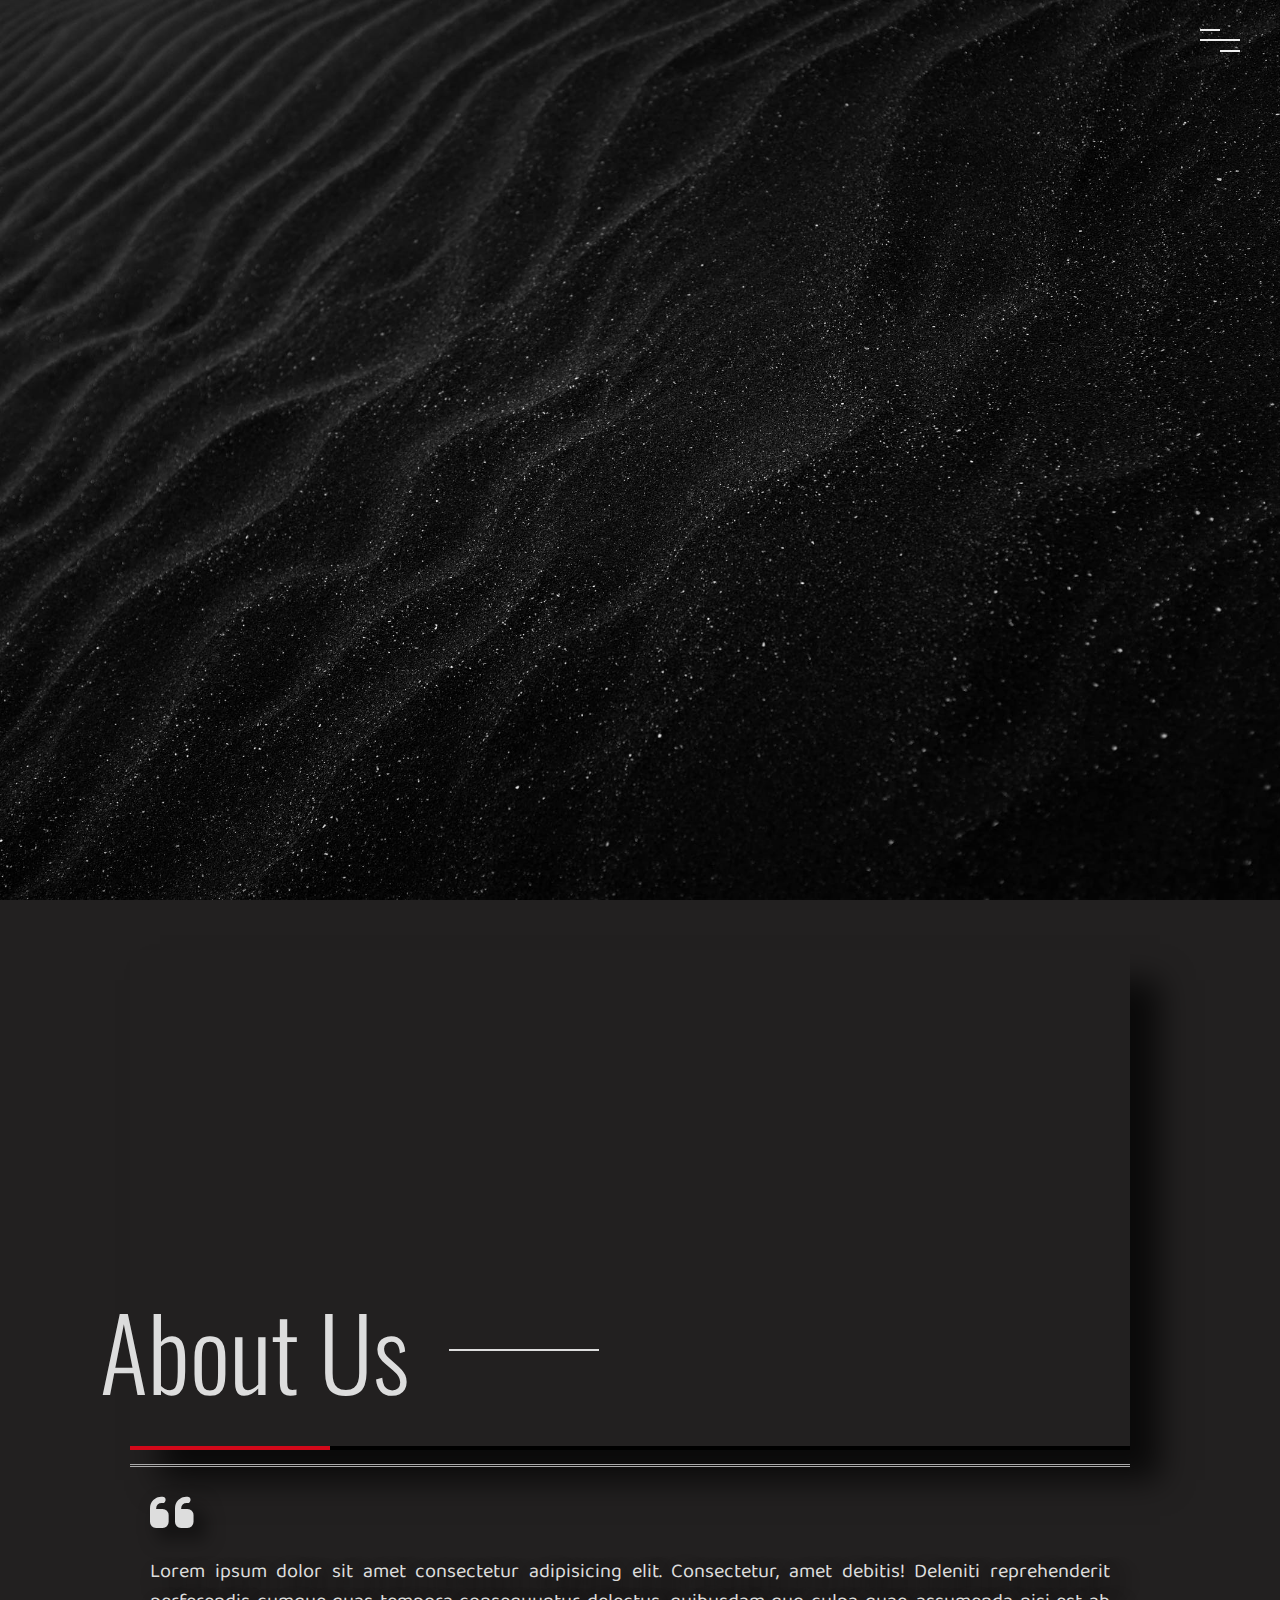
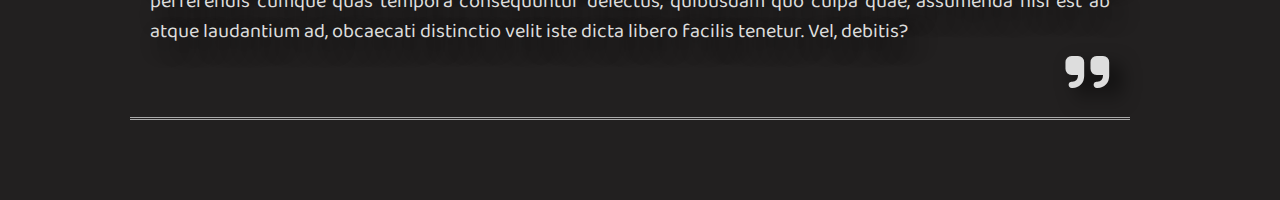
==== Business Agency/index.html @ 18efa64e "Initial commit" ====
<!DOCTYPE html>
<html lang="en">

<head>
  <meta charset="UTF-8">
  <meta http-equiv="X-UA-Compatible" content="IE=edge">
  <meta name="viewport" content="width=device-width, initial-scale=1.0">
  <title>Business Agency</title>
  <link rel="stylesheet" href="style.css">
  <link rel="stylesheet" href="https://cdnjs.cloudflare.com/ajax/libs/font-awesome/6.4.0/css/all.min.css">
  <link rel="preconnect" href="https://fonts.googleapis.com">
  <link rel="preconnect" href="https://fonts.gstatic.com" crossorigin>
  <link
    href="https://fonts.googleapis.com/css2?family=Baloo+Da+2:wght@400;500;600;700;800&family=Oswald:wght@200;300;400;500;600;700&display=swap"
    rel="stylesheet">
</head>

<body>

  <!-- Navbar -->
  <nav class="navbar">
    <div class="logo">
      <a href="#">
        <span>C</span>ode<span>A</span>nd<span>C</span>reate
      </a>
    </div>
    <div class="nav-list">
      <a href="#" class="nav-link">Home</a>
      <a href="#" class="nav-link">About</a>
      <a href="#" class="nav-link">Pricing</a>
      <a href="#" class="nav-link">Blog</a>
      <a href="#" class="nav-link">Contact</a>
    </div>
  </nav>
  <!-- End of Navbar -->

  <!-- Menu -->
  <div class="menu">
    <div class="line line-1"></div>
    <div class="line line-2"></div>
    <div class="line line-3"></div>
  </div>
  <!-- End of Menu -->

  <div class="container">
    <!-- Section 1 -->
    <section class="section-1">
      <div class="banner">
        <h1 class="banner-heading">
          <span class="heading-1">Business Ideas</span>
          <span class="heading-2">Consulting</span>
          <span class="heading-3">Digital Marketing</span>
          <span class="heading-4">Strategy</span>
        </h1>
        <p class="banner-paragraph">Lorem ipsum dolor sit.</p>
        <button class="banner-btn">Discover Now</button>
      </div>
    </section>
    <!-- End of section 1 -->

    <!-- Section 2 -->
    <section class="section-2">
      <h1 class="section-heading">About Us</h1>
      <div class="section-heading-line"></div>
      <div class="video-wrapper">
        <video src="images/about-us-video.mp4" class="video"></video>
        <div class="controls">
          <div class="video-bar-wrapper">
            <div class="video-bar"></div>
          </div>
          <div class="buttons">
            <button type="button" title="play">
              <i class="far fa-play-circle"></i>
            </button>
          </div>
        </div>
      </div>
      <p class="section-2-paragraph">
        <i class="fas fa-quote-left"></i>
        Lorem ipsum dolor sit amet consectetur adipisicing elit. Consectetur, amet debitis! Deleniti reprehenderit
        perferendis cumque quas tempora consequuntur delectus, quibusdam quo culpa quae, assumenda nisi est ab atque
        laudantium ad, obcaecati distinctio velit iste dicta libero facilis tenetur. Vel, debitis?
        <i class="fas fa-quote-right"></i>
      </p>
    </section>
    <!-- End of Section 2 -->
  </div>

  <script src="script.js"></script>
</body>

</html>
---- Business Agency/style.css ----
/* Common styles */
* {
  margin: 0;
  padding: 0;
  box-sizing: border-box;
  outline: none;
  text-decoration: none;
  list-style-type: none;
  font-family: "Baloo Da 2", cursive;
}

html {
  font-size: 62.5%;
}
/* End of common styles */

/* Navbar */
.navbar {
  width: 100%;
  height: 8rem;
  background-color: rgba(0, 0, 0, 0.9);
  position: fixed;
  top: -8rem;
  z-index: 10;
  padding: 3rem;
  transition: height 0.5s;
  animation: animateNavbar 1s 0.5s forwards;
}

@keyframes animateNavbar {
  0% {
    top: -8rem;
  }
  100% {
    top: 0;
  }
}

.navbar.change {
  height: 100vh;
}

.logo {
  position: absolute;
  top: 1.5rem;
  left: 4rem;
}

.logo a {
  font-family: "MADE Soulmaze", sans-serif;
  font-size: 2.5rem;
  color: #eee;
  letter-spacing: 0.1rem;
}

.logo span {
  font-family: "MADE Soulmaze", sans-serif;
  font-size: 3.5rem;
  color: #9e0e09;
  font-weight: bold;
}

.nav-list {
  position: absolute;
  top: 25%;
  left: 50%;
  transform: translateX(-50%);
  display: flex;
  flex-direction: column;
  align-items: center;
  opacity: 0;
  visibility: hidden;
  transition: all 0.2;
}

.navbar.change .nav-list {
  opacity: 1;
  visibility: visible;
  transition: all 0.7s 0.5s;
}

.nav-link {
  font-family: "MADE Soulmaze", sans-serif;
  font-size: 4rem;
  color: #fff;
  letter-spacing: 0.3rem;
  margin: 2rem 0;
  transition: color 0.4s;
}

.nav-link:hover {
  color: #9e0e09;
}
/* End of Navbar */

/* Menu */
.menu {
  width: 4rem;
  height: 4rem;
  position: fixed;
  z-index: 100;
  top: 2rem;
  right: 4rem;
  display: flex;
  flex-direction: column;
  justify-content: space-evenly;
  cursor: pointer;
}

.line {
  width: 100%;
  height: 0.2rem;
  background-color: #eee;
  transition: transform 0.3s;
}

.line-1 {
  width: 50%;
}

.change .line-1 {
  transform: translate(100%, 1rem) rotate(-35deg);
  transform-origin: right;
}

.line-3 {
  width: 50%;
  margin-left: auto;
}

.change .line-3 {
  transform: translateY(-1rem) rotate(35deg);
  transform-origin: right;
}
/* End of Menu */

/* Section 1 */
.section-1 {
  width: 100%;
  height: 100vh;
  background: url(images/dark-bg.jpeg) no-repeat;
  background-size: cover;
  position: relative;
}

.banner {
  width: 100%;
  position: absolute;
  top: 20%;
  left: 50%;
  transform: translateX(-50%);
  text-align: center;
}

.banner-heading {
  margin-bottom: 4rem;
  height: 20rem;
  perspective: 50rem;
  overflow: hidden;
}

.banner-heading span {
  font-family: "Oswald", san-serif;
  font-size: 12rem;
  font-weight: 400;
  text-transform: uppercase;
  color: #fff;
  text-shadow: 0.3rem 0.3rem 0.6rem rgba(0, 0, 0, 0.5);
  position: absolute;
  width: 100%;
  display: flex;
  justify-content: center;
  transform: translateZ(8rem);
  opacity: 0;
  letter-spacing: 3rem;
}

.heading-1 {
  animation: animateHeading 12s 3s infinite;
}

.heading-2 {
  animation: animateHeading 12s 6s infinite;
}

.heading-3 {
  animation: animateHeading 12s 9s infinite;
}

.heading-4 {
  animation: animateHeading 12s 12s infinite;
}

@keyframes animateHeading {
  0% {
    transform: translateZ(8rem);
    opacity: 0;
    letter-spacing: 3rem;
  }
  3% {
    transform: translateZ(0);
    opacity: 1;
    letter-spacing: 1rem;
  }
  25% {
    transform: translateZ(0);
    opacity: 1;
    letter-spacing: 1rem;
  }
  28% {
    transform: translateZ(8rem);
    opacity: 0;
    letter-spacing: 3rem;
  }
  100% {
    transform: translateZ(8rem);
    opacity: 0;
    letter-spacing: 3rem;
  }
}

.banner-paragraph {
  font-size: 4rem;
  font-weight: 400;
  text-transform: uppercase;
  color: #fff;
  background-color: rgba(0, 0, 0, 0.6);
  width: 30%;
  margin: 0 auto 4rem auto;
  padding: 1rem 0;
  box-shadow: 1rem 1rem 5rem rgba(0, 0, 0, 0.5);
  opacity: 0;
  visibility: hidden;
  animation: fadeAnimation 1s 1.5s forwards;
}

.banner-btn {
  width: 30rem;
  height: 6rem;
  background: linear-gradient(to right, #9b0e0e, #7a1010);
  color: #fff;
  font-size: 2rem;
  text-transform: uppercase;
  border-radius: 3rem;
  border: 0.1rem solid #800505;
  box-shadow: 1rem 2rem 3rem rgba(0, 0, 0, 0.5);
  text-shadow: 0.6rem 0.3rem 0.2rem rgba(0, 0, 0, 0.4);
  cursor: pointer;
  opacity: 0;
  visibility: hidden;
  animation: fadeAnimation 1s 2s forwards;
  position: relative;
  overflow: hidden;
}

.banner-btn::before {
  content: "";
  width: 100%;
  height: 100%;
  background: linear-gradient(to right, transparent, #fff, transparent);
  position: absolute;
  top: 0;
  left: -100%;
  transform: skewX(-30deg);
  transition: left 0.5s;
}

.banner-btn:hover::before {
  left: 100%;
}

@keyframes fadeAnimation {
  0% {
    opacity: 0;
    visibility: hidden;
  }
  100% {
    opacity: 1;
    visibility: visible;
  }
}
/* End of Section 1 */

/* Section 2 */
.section-2 {
  width: 100%;
  height: 100vh;
  background-color: #222020;
  display: flex;
  align-items: center;
  padding: 0 10rem;
  position: relative;
}

.section-heading {
  font-family: "Oswald", sans-serif;
  font-size: 10rem;
  font-weight: 300;
  color: #ddd;
  margin-right: 4rem;
}

.section-heading-line {
  width: 15rem;
  height: 0.2rem;
  background-color: #ddd;
}

.video-wrapper {
  width: 100rem;
  height: 50rem;
  position: absolute;
  top: 5rem;
  right: 15rem;
  box-shadow: 3rem 3rem 3rem rgba(0, 0, 0, 0.7);
  overflow: hidden;
}

.video {
  width: 100%;
  height: 100%;
  object-fit: cover;
  opacity: 0.3;
}

.controls {
  width: 100%;
  position: absolute;
  bottom: 0;
  background-color: rgba(0, 0, 0, 0.7);
  transform: translateY(calc(100% - 0.4rem));
  transition: transform 0.4s;
}

.video-wrapper:hover .controls {
  transform: translateY(0);
}

.video-bar-wrapper {
  width: 100%;
  height: 0.7rem;
  background-color: #000;
  position: absolute;
  top: 0;
  left: 0;
}

.video-bar {
  height: 100%;
  width: 20%;
  background-color: #d30819;
}

.buttons {
  padding: 2rem 1rem 1rem 1rem;
}

.buttons button {
  background: none;
  border: none;
  cursor: pointer;
}

.buttons i {
  font-size: 2.8rem;
  color: #fff;
}

.section-2-paragraph {
  width: 100rem;
  position: absolute;
  bottom: 8rem;
  right: 15rem;
  font-size: 2rem;
  color: #ddd;
  border-top: 0.3rem double #aaa;
  border-bottom: 0.3rem double #aaa;
  padding: 2rem;
  display: flex;
  flex-direction: column;
  justify-content: center;
  align-items: center;
  text-align: justify;
  text-shadow: 1rem 1rem 2rem rgba(0, 0, 0, 0.7);
  line-height: 1.5;
}

.fa-quote-left {
  align-self: flex-start;
  font-size: 5rem;
  margin-bottom: 2rem;
}

.fa-quote-right {
  align-self: flex-end;
  font-size: 5rem;
}
/* End of Section 2 */
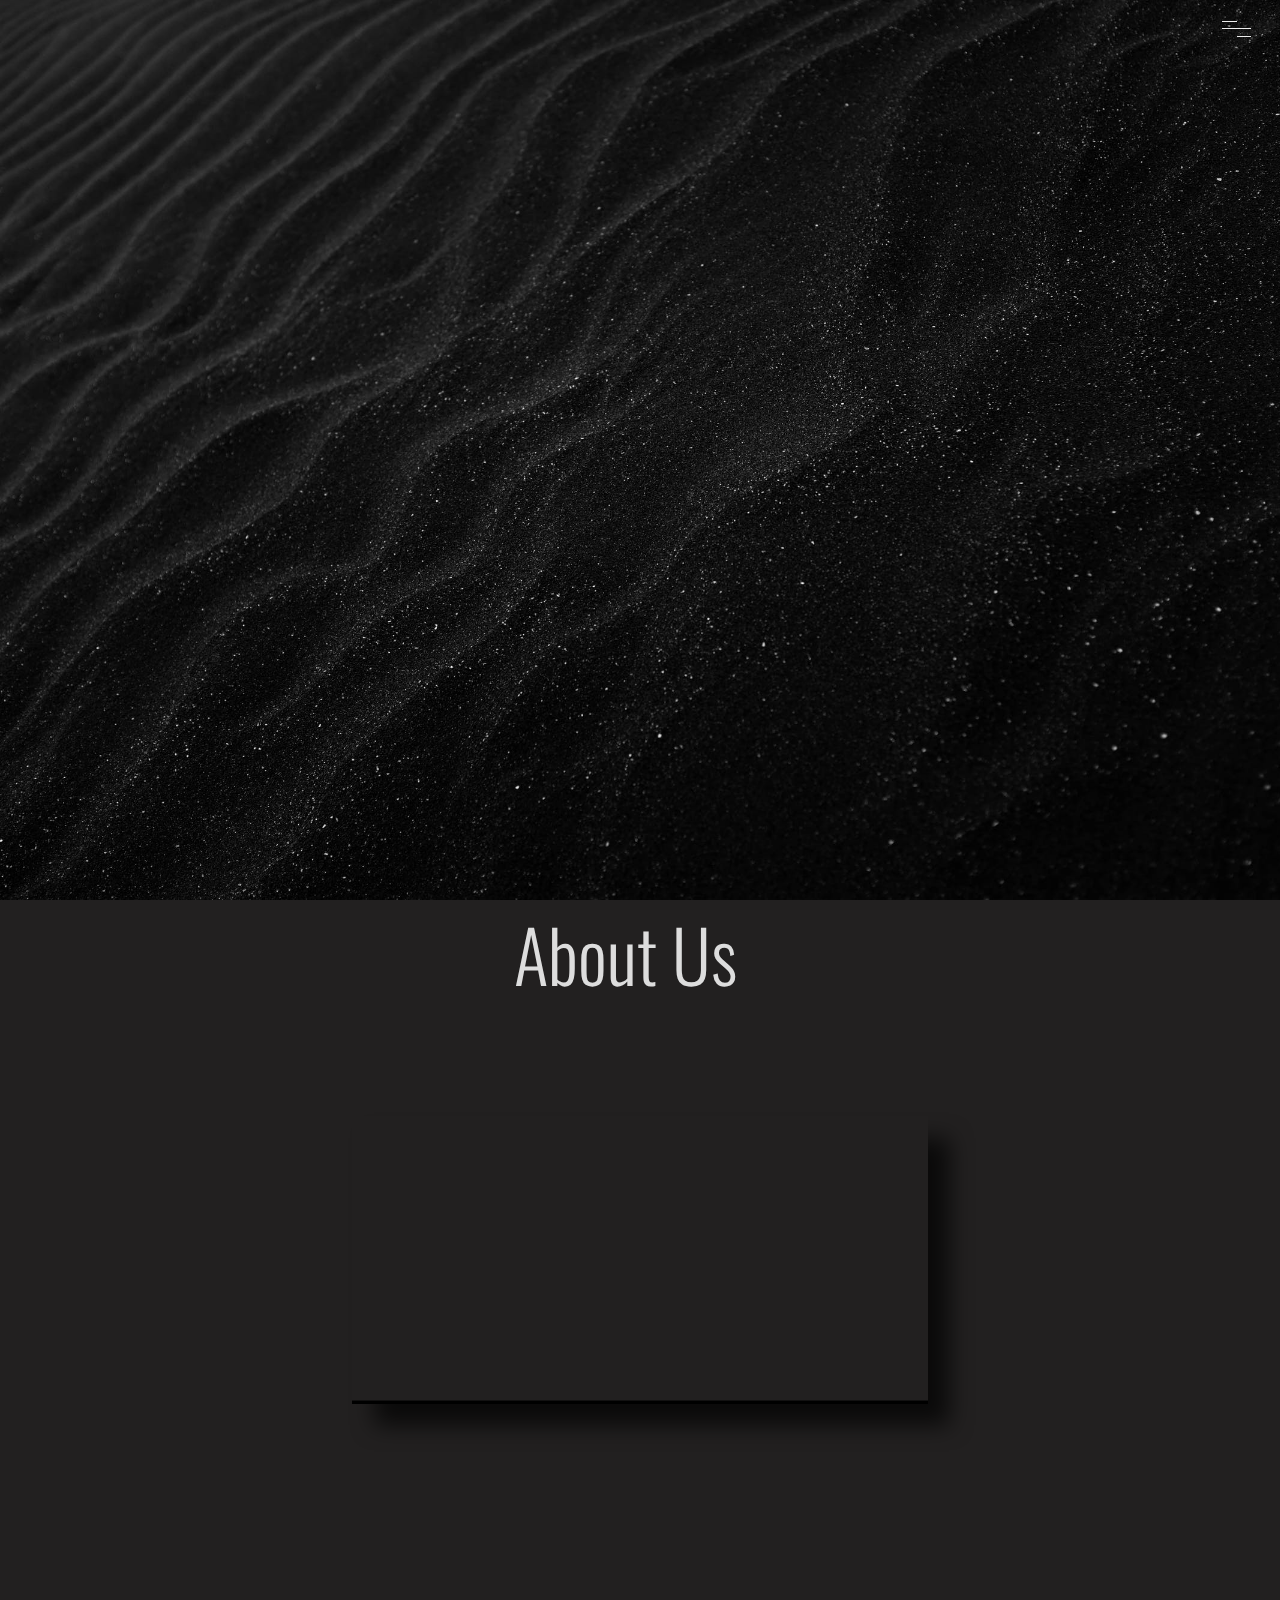
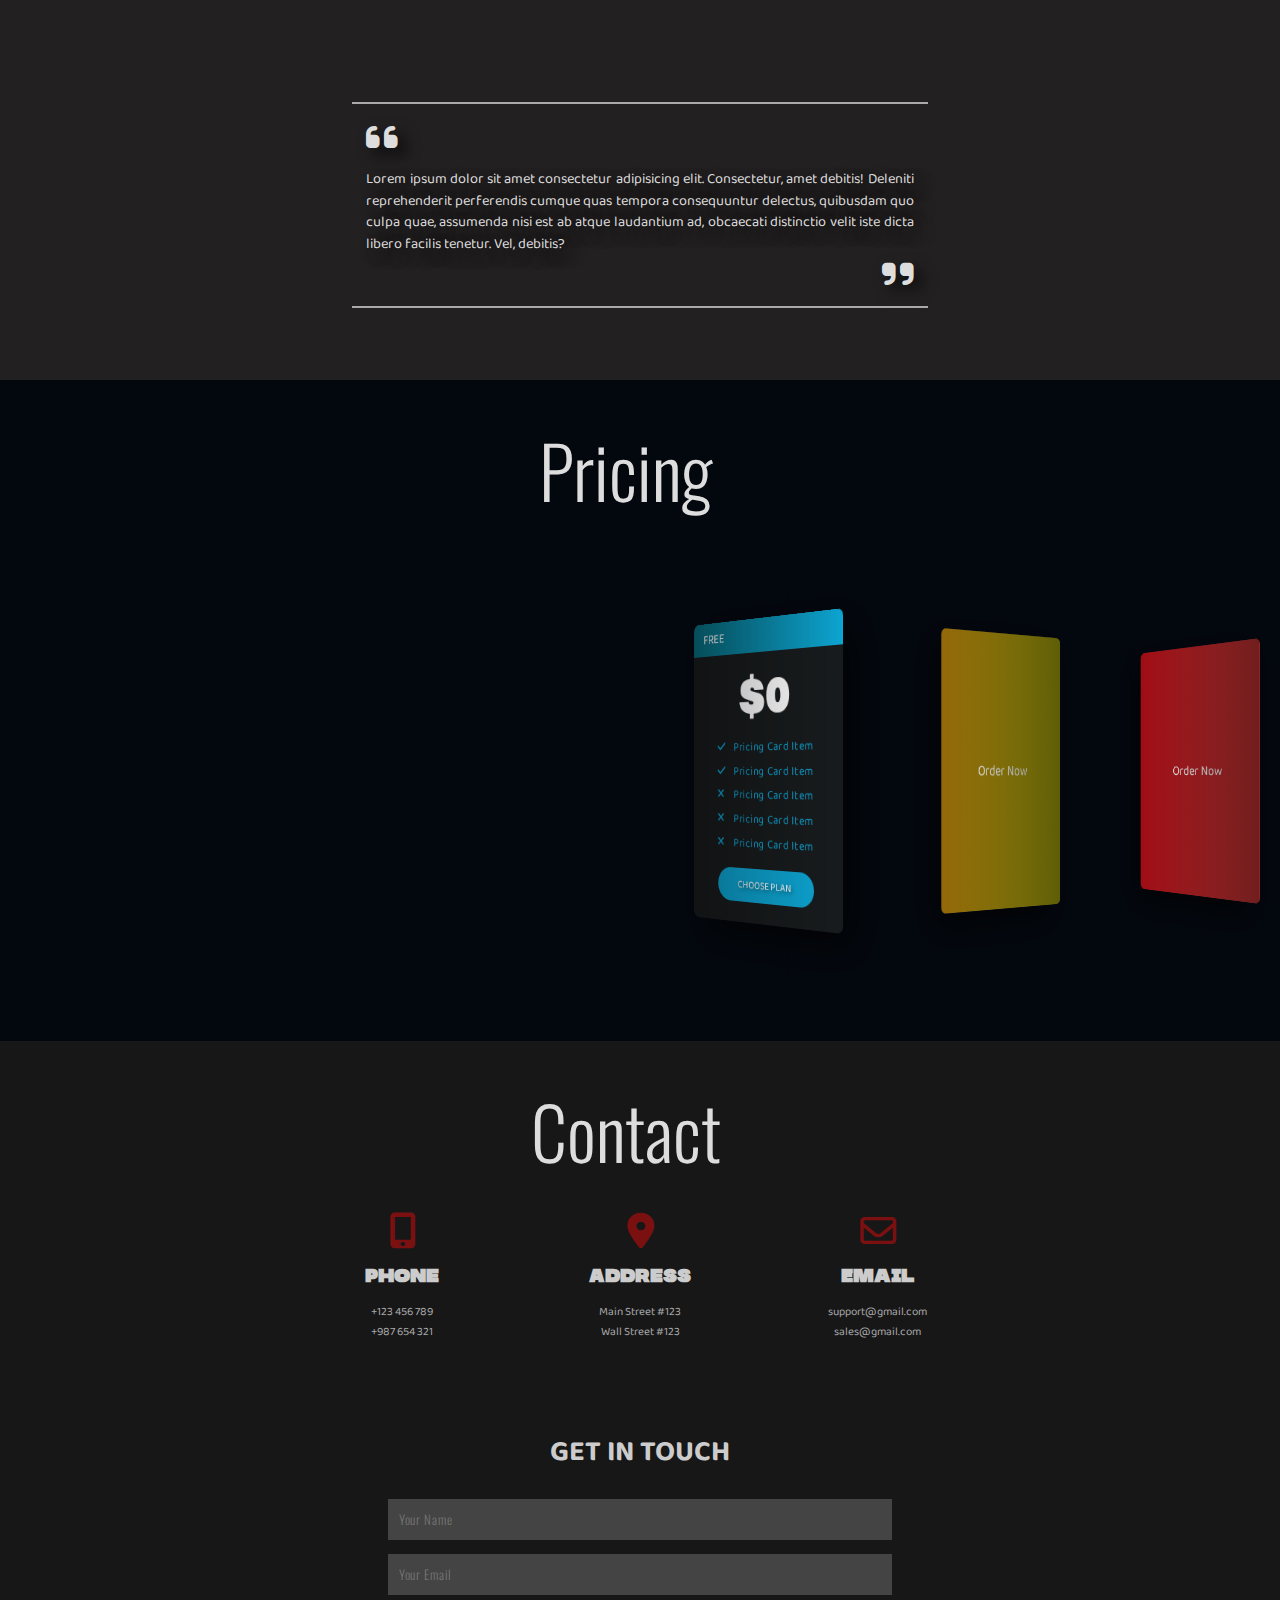
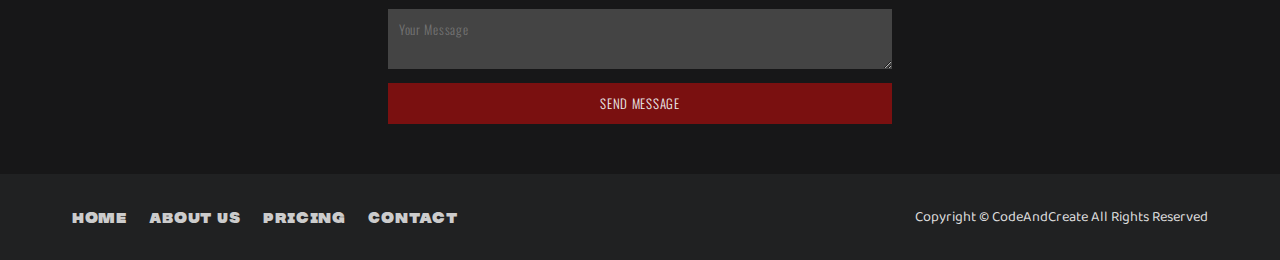
==== commit fb8961de: "build: Business Agency website" ====
--- a/Business Agency/index.html
+++ b/Business Agency/index.html
@@ -10,6 +10,7 @@
   <link rel="stylesheet" href="https://cdnjs.cloudflare.com/ajax/libs/font-awesome/6.4.0/css/all.min.css">
   <link rel="preconnect" href="https://fonts.googleapis.com">
   <link rel="preconnect" href="https://fonts.gstatic.com" crossorigin>
+  <link rel="stylesheet" href="https://cdn.jsdelivr.net/npm/swiper@9/swiper-bundle.min.css" />
   <link
     href="https://fonts.googleapis.com/css2?family=Baloo+Da+2:wght@400;500;600;700;800&family=Oswald:wght@200;300;400;500;600;700&display=swap"
     rel="stylesheet">
@@ -44,7 +45,7 @@
 
   <div class="container">
     <!-- Section 1 -->
-    <section class="section-1">
+    <section class="section-1" id="home">
       <div class="banner">
         <h1 class="banner-heading">
           <span class="heading-1">Business Ideas</span>
@@ -59,7 +60,7 @@
     <!-- End of section 1 -->
 
     <!-- Section 2 -->
-    <section class="section-2">
+    <section class="section-2" id="about-us">
       <h1 class="section-heading">About Us</h1>
       <div class="section-heading-line"></div>
       <div class="video-wrapper">
@@ -84,8 +85,201 @@
       </p>
     </section>
     <!-- End of Section 2 -->
+
+    <!-- Section 3 -->
+    <section class="section-3" id="pricing">
+      <h1 class="section-heading">Pricing</h1>
+      <div class="section-heading-line"></div>
+      <div class="swiper-container">
+        <div class="pricing-cards-wrapper swiper-wrapper">
+          <div class="pricing-card swiper-slide">
+            <div class="pricing-card-front">
+              <h1 class="pricing-card-heading heading-free">FREE</h1>
+              <h3 class="pricing-card-price">$0</h3>
+              <ul class="pricing-card-list list-free">
+                <li>
+                  <i class="fas fa-check"></i>
+                  <span>Pricing Card Item</span>
+                </li>
+                <li>
+                  <i class="fas fa-check"></i>
+                  <span>Pricing Card Item</span>
+                </li>
+                <li>
+                  <i class="fas fa-times"></i>
+                  <span>Pricing Card Item</span>
+                </li>
+                <li>
+                  <i class="fas fa-times"></i>
+                  <span>Pricing Card Item</span>
+                </li>
+                <li>
+                  <i class="fas fa-times"></i>
+                  <span>Pricing Card Item</span>
+                </li>
+              </ul>
+              <button class="pricing-card-btn btn-free">Choose Plan</button>
+            </div>
+            <div class="pricing-card-back back-free">
+              <a href="#">Order Now</a>
+            </div>
+          </div>
+          <div class="pricing-card swiper-slide">
+            <div class="pricing-card-front">
+              <h1 class="pricing-card-heading heading-basic">BASIC</h1>
+              <h3 class="pricing-card-price">$299</h3>
+              <ul class="pricing-card-list list-basic">
+                <li>
+                  <i class="fas fa-check"></i>
+                  <span>Pricing Card Item</span>
+                </li>
+                <li>
+                  <i class="fas fa-check"></i>
+                  <span>Pricing Card Item</span>
+                </li>
+                <li>
+                  <i class="fas fa-check"></i>
+                  <span>Pricing Card Item</span>
+                </li>
+                <li>
+                  <i class="fas fa-check"></i>
+                  <span>Pricing Card Item</span>
+                </li>
+                <li>
+                  <i class="fas fa-times"></i>
+                  <span>Pricing Card Item</span>
+                </li>
+              </ul>
+              <button class="pricing-card-btn btn-basic">Choose Plan</button>
+            </div>
+            <div class="pricing-card-back back-basic">
+              <a href="#">Order Now</a>
+            </div>
+          </div>
+          <div class="pricing-card swiper-slide">
+            <div class="pricing-card-front">
+              <h1 class="pricing-card-heading heading-standard">STANDARD</h1>
+              <h3 class="pricing-card-price">$699</h3>
+              <ul class="pricing-card-list list-standard">
+                <li>
+                  <i class="fas fa-check"></i>
+                  <span>Pricing Card Item</span>
+                </li>
+                <li>
+                  <i class="fas fa-check"></i>
+                  <span>Pricing Card Item</span>
+                </li>
+                <li>
+                  <i class="fas fa-check"></i>
+                  <span>Pricing Card Item</span>
+                </li>
+                <li>
+                  <i class="fas fa-check"></i>
+                  <span>Pricing Card Item</span>
+                </li>
+                <li>
+                  <i class="fas fa-check"></i>
+                  <span>Pricing Card Item</span>
+                </li>
+              </ul>
+              <button class="pricing-card-btn btn-standard">Choose Plan</button>
+            </div>
+            <div class="pricing-card-back back-standard">
+              <a href="#">Order Now</a>
+            </div>
+          </div>
+          <div class="pricing-card swiper-slide">
+            <div class="pricing-card-front">
+              <h1 class="pricing-card-heading heading-premium">PREMIUM</h1>
+              <h3 class="pricing-card-price">$999</h3>
+              <ul class="pricing-card-list list-premium">
+                <li>
+                  <i class="fas fa-check"></i>
+                  <span>Pricing Card Item</span>
+                </li>
+                <li>
+                  <i class="fas fa-check"></i>
+                  <span>Pricing Card Item</span>
+                </li>
+                <li>
+                  <i class="fas fa-check"></i>
+                  <span>Pricing Card Item</span>
+                </li>
+                <li>
+                  <i class="fas fa-check"></i>
+                  <span>Pricing Card Item</span>
+                </li>
+                <li>
+                  <i class="fas fa-check"></i>
+                  <span>Pricing Card Item</span>
+                </li>
+                <i class="fas fa-check"></i>
+                <span>Pricing Card Item</span>
+                </li>
+              </ul>
+              <button class="pricing-card-btn btn-premium">Choose Plan</button>
+            </div>
+            <div class="pricing-card-back back-premium">
+              <a href="#">Order Now</a>
+            </div>
+          </div>
+        </div>
+      </div>
+    </section>
+    <!-- End of Section 3 -->
+
+    <!-- Section 4 -->
+    <section class="section-4" id="contact">
+      <h1 class="section-heading">Contact</h1>
+      <div class="section-heading-line"></div>
+      <div class="contact-wrapper">
+        <div class="contact-details">
+          <div class="phone">
+            <i class="fas fa-mobile-alt"></i>
+            <h3>Phone</h3>
+            <p>+123 456 789</p>
+            <p>+987 654 321</p>
+          </div>
+          <div class="address">
+            <i class="fas fa-map-marker-alt"></i>
+            <h3>Address</h3>
+            <p>Main Street #123</p>
+            <p>Wall Street #123</p>
+          </div>
+          <div class="email">
+            <i class="far fa-envelope"></i>
+            <h3>Email</h3>
+            <p>support@gmail.com</p>
+            <p>sales@gmail.com</p>
+          </div>
+        </div>
+        <h1>Get in Touch</h1>
+        <form class="contact-form">
+          <input type="text" placeholder="Your Name">
+          <input type="email" placeholder="Your Email">
+          <textarea placeholder="Your Message"></textarea>
+          <input type="submit" value="Send Message">
+        </form>
+      </div>
+    </section>
+    <!-- End of Section 4 -->
+
+    <!-- Footer -->
+    <footer class="footer">
+      <div class="footer-nav">
+        <a href="#home">Home</a>
+        <a href="#about-us">About Us</a>
+        <a href="#pricing">Pricing</a>
+        <a href="#contact">Contact</a>
+      </div>
+      <p class="copyright">
+        Copyright &copy; CodeAndCreate All Rights Reserved
+      </p>
+    </footer>
+    <!-- End of Footer -->
   </div>
 
+  <script src="https://cdn.jsdelivr.net/npm/swiper@9/swiper-bundle.min.js"></script>
   <script src="script.js"></script>
 </body>
 
--- a/Business Agency/style.css
+++ b/Business Agency/style.css
@@ -1,4 +1,9 @@
 /* Common styles */
+@font-face {
+  font-family: "MADE Soulmaze";
+  src: url("fonts/MADE Soulmaze PERSONAL USE.otf");
+}
+
 * {
   margin: 0;
   padding: 0;
@@ -11,6 +16,21 @@
 
 html {
   font-size: 62.5%;
+  scroll-behavior: smooth;
+}
+
+.section-heading {
+  font-family: "Oswald", sans-serif;
+  font-size: 10rem;
+  font-weight: 300;
+  color: #ddd;
+  margin-right: 4rem;
+}
+
+.section-heading-line {
+  width: 15rem;
+  height: 0.2rem;
+  background-color: #ddd;
 }
 /* End of common styles */
 
@@ -292,20 +312,6 @@
   position: relative;
 }
 
-.section-heading {
-  font-family: "Oswald", sans-serif;
-  font-size: 10rem;
-  font-weight: 300;
-  color: #ddd;
-  margin-right: 4rem;
-}
-
-.section-heading-line {
-  width: 15rem;
-  height: 0.2rem;
-  background-color: #ddd;
-}
-
 .video-wrapper {
   width: 100rem;
   height: 50rem;
@@ -321,6 +327,7 @@
   height: 100%;
   object-fit: cover;
   opacity: 0.3;
+  transition: opacity 0.3s;
 }
 
 .controls {
@@ -347,8 +354,9 @@
 
 .video-bar {
   height: 100%;
-  width: 20%;
+  width: 0;
   background-color: #d30819;
+  transition: width 0.2s linear;
 }
 
 .buttons {
@@ -396,3 +404,496 @@
   font-size: 5rem;
 }
 /* End of Section 2 */
+
+/* Section 3 */
+.section-3 {
+  width: 100%;
+  height: 100vh;
+  background-color: #03070e;
+  display: flex;
+  align-items: center;
+  padding-left: 10rem;
+}
+
+.pricing-cards-wrapper {
+  width: 100%;
+  display: flex;
+  justify-content: space-evenly;
+  padding: 5rem;
+}
+
+.pricing-card {
+  width: 28rem !important;
+  height: 45rem !important;
+  background-color: #181b1d;
+  border-radius: 1rem;
+  box-shadow: 2rem 2rem 6rem rgba(0, 0, 0, 0.7);
+}
+
+.pricing-card-front {
+  width: 100%;
+  height: 100%;
+  display: flex;
+  flex-direction: column;
+  align-items: center;
+  justify-content: space-between;
+  backface-visibility: hidden;
+}
+
+.pricing-card-heading {
+  font-size: 2rem;
+  font-weight: 300;
+  color: #fff;
+  width: 100%;
+  height: 5rem;
+  display: flex;
+  align-items: center;
+  padding-left: 2rem;
+  border-radius: 1rem 1rem 0 0;
+}
+
+.heading-free {
+  background: linear-gradient(to right, #087285, #0da5d3);
+}
+
+.heading-basic {
+  background: linear-gradient(to right, #946809, #bdba0e);
+}
+
+.heading-standard {
+  background: linear-gradient(to right, #a10c14, #e23b3b);
+}
+
+.heading-premium {
+  background: linear-gradient(to right, #0b7e48, #3be286);
+}
+
+.pricing-card-price {
+  font-family: "MADE Soulmaze", sans-serif;
+  font-size: 7rem;
+  font-weight: 300;
+  color: #fff;
+}
+
+.pricing-card-list li {
+  margin-bottom: 0.5rem;
+}
+
+.pricing-card-list i {
+  font-size: 1.8rem;
+  width: 3rem;
+}
+
+.pricing-card-list span {
+  font-size: 1.8rem;
+  font-weight: 300;
+  letter-spacing: 0.1rem;
+}
+
+.list-free {
+  color: #0da5d3;
+}
+
+.list-basic {
+  color: #bdba0e;
+}
+
+.list-standard {
+  color: #e23b3b;
+}
+
+.list-premium {
+  color: #3be286;
+}
+
+.pricing-card-btn {
+  width: 18rem;
+  height: 5rem;
+  margin-bottom: 3rem;
+  border-radius: 3rem;
+  border: none;
+  font-size: 1.6rem;
+  text-transform: uppercase;
+  color: #fff;
+  text-shadow: 0.3rem 0.3rem 0.6rem rgba(0, 0, 0, 0.5);
+  cursor: pointer;
+}
+
+.btn-free {
+  background-color: #0da5d3;
+}
+
+.btn-basic {
+  background-color: #bdba0e;
+}
+
+.btn-standard {
+  background-color: #e23b3b;
+}
+
+.btn-premium {
+  background-color: #3be286;
+}
+
+.pricing-card-back {
+  position: absolute;
+  top: 0;
+  left: 0;
+  width: 100%;
+  height: 100%;
+  display: flex;
+  justify-content: center;
+  align-items: center;
+  transform: rotateY(180deg);
+  border-radius: 1rem;
+  backface-visibility: hidden;
+}
+
+.pricing-card-back a {
+  font-size: 2.5rem;
+  color: #fff;
+}
+
+.back-free {
+  background: linear-gradient(to right, #087285, #0da5d3);
+}
+
+.back-basic {
+  background: linear-gradient(to right, #946809, #bdba0e);
+}
+
+.back-standard {
+  background: linear-gradient(to right, #a10c14, #e23b3b);
+}
+
+.back-premium {
+  background: linear-gradient(to right, #0b7e48, #3be286);
+}
+/* End of Section 3 */
+
+/* Section 4 */
+.section-4 {
+  width: 100%;
+  height: 100vh;
+  background-color: #171718;
+  display: flex;
+  align-items: center;
+  padding: 0 10rem;
+}
+
+.contact-wrapper {
+  width: 80%;
+  display: flex;
+  flex-direction: column;
+  align-items: center;
+}
+
+.contact-details {
+  display: flex;
+  margin-bottom: 8rem;
+}
+
+.contact-details div {
+  width: 25rem;
+  text-align: center;
+  margin: 4rem;
+}
+
+.contact-details i {
+  font-size: 5rem;
+  color: #7a1010;
+}
+
+.contact-details h3 {
+  font-family: "MADE Soulmaze", sans-serif;
+  font-size: 2.5rem;
+  margin: 2rem 0;
+  color: #ccc;
+}
+
+.contact-details p {
+  font-size: 1.6rem;
+  color: #aaa;
+}
+
+.contact-wrapper h1 {
+  font-size: 4rem;
+  color: #ccc;
+  text-transform: uppercase;
+  margin-bottom: 3rem;
+}
+
+.contact-form {
+  width: 70rem;
+  display: flex;
+  flex-direction: column;
+}
+
+.contact-form input,
+.contact-form textarea {
+  padding: 1.5rem;
+  background-color: #444;
+  color: #eee;
+  border: none;
+  margin-bottom: 2rem;
+  font-family: "Oswald", sans-serif;
+  font-size: 1.8rem;
+  font-weight: 300;
+  letter-spacing: 0.1rem;
+}
+
+.contact-form textarea {
+  max-width: 100%;
+  max-height: 15rem;
+  min-height: 5.5rem;
+}
+
+.contact-form input[type="submit"] {
+  background-color: #7a1010;
+  text-transform: uppercase;
+  cursor: pointer;
+  transition: background-color 0.3s;
+}
+
+.contact-form input[type="submit"]:hover {
+  background-color: #5f0303;
+}
+/* End of Section 4 */
+
+/* Footer */
+.footer {
+  width: 100%;
+  height: 12rem;
+  background-color: #202122;
+  display: flex;
+  justify-content: space-between;
+  align-items: center;
+  padding: 0 10rem;
+}
+
+.footer-nav a {
+  font-family: "MADE Soulmaze", serif;
+  font-size: 2rem;
+  color: #ccc;
+  margin-right: 3rem;
+  letter-spacing: 0.1rem;
+  transition: color 0.3s;
+}
+
+.footer-nav a:hover {
+  color: #862323;
+}
+
+.copyright {
+  font-size: 2rem;
+  color: #ddd;
+}
+/* End of Footer */
+
+/* Responsive */
+@media (max-width: 1800px) {
+  .video-wrapper {
+    width: 90rem;
+    height: 45rem;
+    right: 10rem;
+  }
+
+  .section-2-paragraph {
+    width: 90rem;
+    right: 10rem;
+  }
+
+  .section-3 .section-heading-line {
+    margin-right: 3rem;
+  }
+}
+
+@media (max-width: 1650px) {
+  html {
+    font-size: 57%;
+  }
+
+  .video-wrapper {
+    width: 85rem;
+    height: 40rem;
+    right: 5rem;
+  }
+
+  .section-2-paragraph {
+    width: 85rem;
+    right: 5rem;
+    bottom: 10rem;
+  }
+}
+
+@media (max-width: 1500px) {
+  .section-heading-line {
+    display: none;
+  }
+}
+
+@media (max-width: 1400px) {
+  html {
+    font-size: 45%;
+  }
+
+  .banner-heading span {
+    font-size: 10rem;
+  }
+
+  .banner-paragraph {
+    width: 45rem;
+    font-size: 3rem;
+  }
+
+  .section-2,
+  .section-3,
+  .section-4 {
+    flex-direction: column;
+  }
+
+  .section-2 {
+    height: 120vh;
+  }
+
+  .video-wrapper {
+    top: 20%;
+    left: 50%;
+    transform: translateX(-50%);
+    width: 80rem;
+  }
+
+  .section-2-paragraph {
+    left: 50%;
+    transform: translateX(-50%);
+    width: 80rem;
+  }
+
+  .section-3 {
+    height: auto;
+    padding: 5rem 0 10rem 0;
+  }
+
+  .section-3 .section-heading {
+    margin-bottom: 7rem;
+  }
+
+  .swiper-container {
+    width: 100%;
+  }
+
+  .section-4 {
+    height: auto;
+    padding: 5rem 0;
+  }
+}
+
+@media (max-width: 900px) {
+  html {
+    font-size: 40%;
+  }
+
+  .banner {
+    top: 25%;
+  }
+
+  .banner-heading {
+    height: 15rem;
+  }
+
+  .banner-heading span {
+    font-size: 8rem;
+  }
+
+  .footer {
+    padding: 0 5rem;
+  }
+
+  .footer-nav a {
+    font-size: 1.8rem;
+  }
+}
+
+@media (max-width: 700px) {
+  html {
+    font-size: 35%;
+  }
+
+  .section-2 {
+    height: 100vh;
+  }
+
+  .contact-details div {
+    margin: 3rem 2rem;
+  }
+
+  .footer {
+    flex-direction: column;
+    justify-content: center;
+  }
+
+  .footer-nav {
+    margin-bottom: 2rem;
+  }
+}
+
+@media (max-width: 500px) {
+  html {
+    font-size: 30%;
+  }
+
+  .banner-heading span {
+    font-size: 4.5rem;
+    letter-spacing: 2rem;
+  }
+
+  @keyframes animateHeading {
+    0% {
+      transform: translateZ(8rem);
+      opacity: 0;
+      letter-spacing: 2rem;
+    }
+
+    3% {
+      transform: translateZ(0);
+      opacity: 1;
+      letter-spacing: 1rem;
+    }
+
+    25% {
+      transform: translateZ(0);
+      opacity: 1;
+      letter-spacing: 1rem;
+    }
+
+    28% {
+      transform: translateZ(8rem);
+      opacity: 0;
+      letter-spacing: 2rem;
+    }
+
+    100% {
+      transform: translateZ(8rem);
+      opacity: 0;
+      letter-spacing: 2rem;
+    }
+  }
+
+  .video-wrapper {
+    width: 60rem;
+  }
+
+  .section-2-paragraph {
+    width: 60rem;
+  }
+
+  .contact-details div {
+    width: 18rem;
+    margin: 3rem 1rem;
+  }
+
+  .contact-form {
+    width: 60rem;
+  }
+}
+/* End of Responsive */
